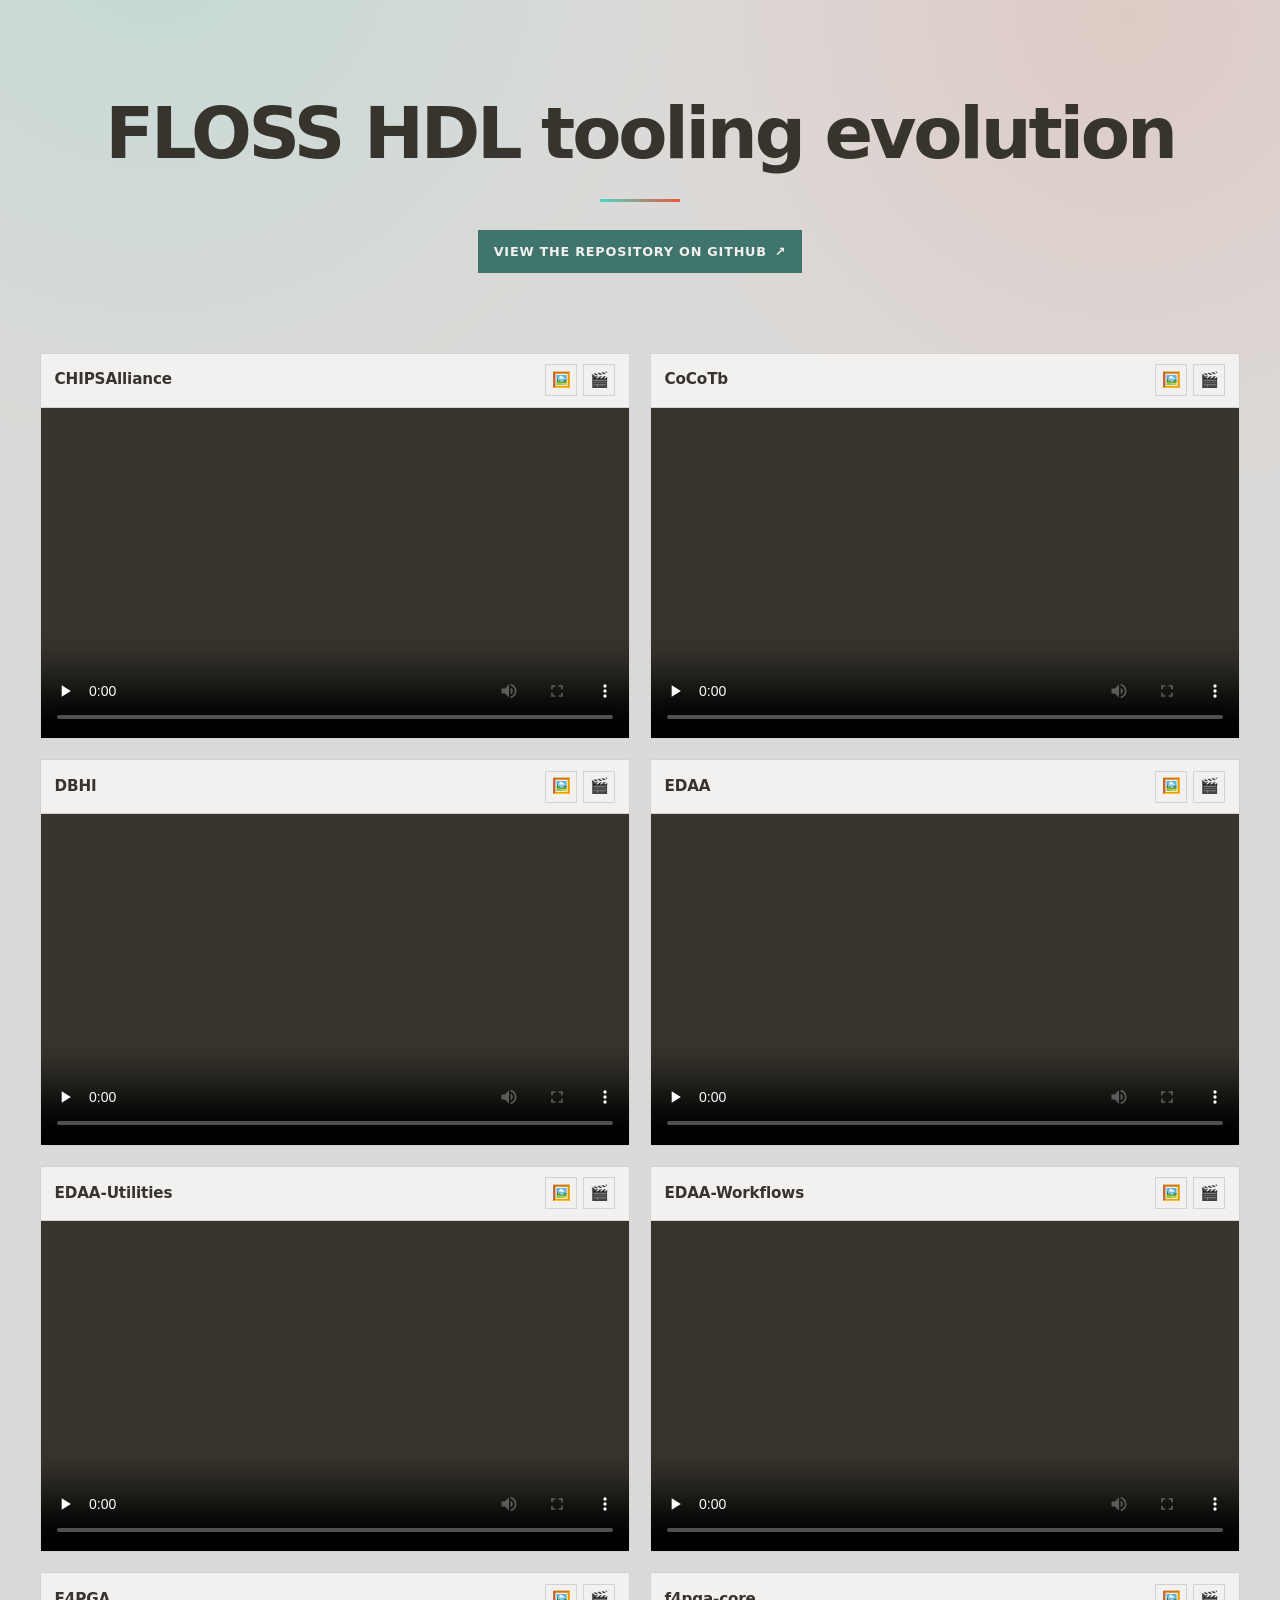
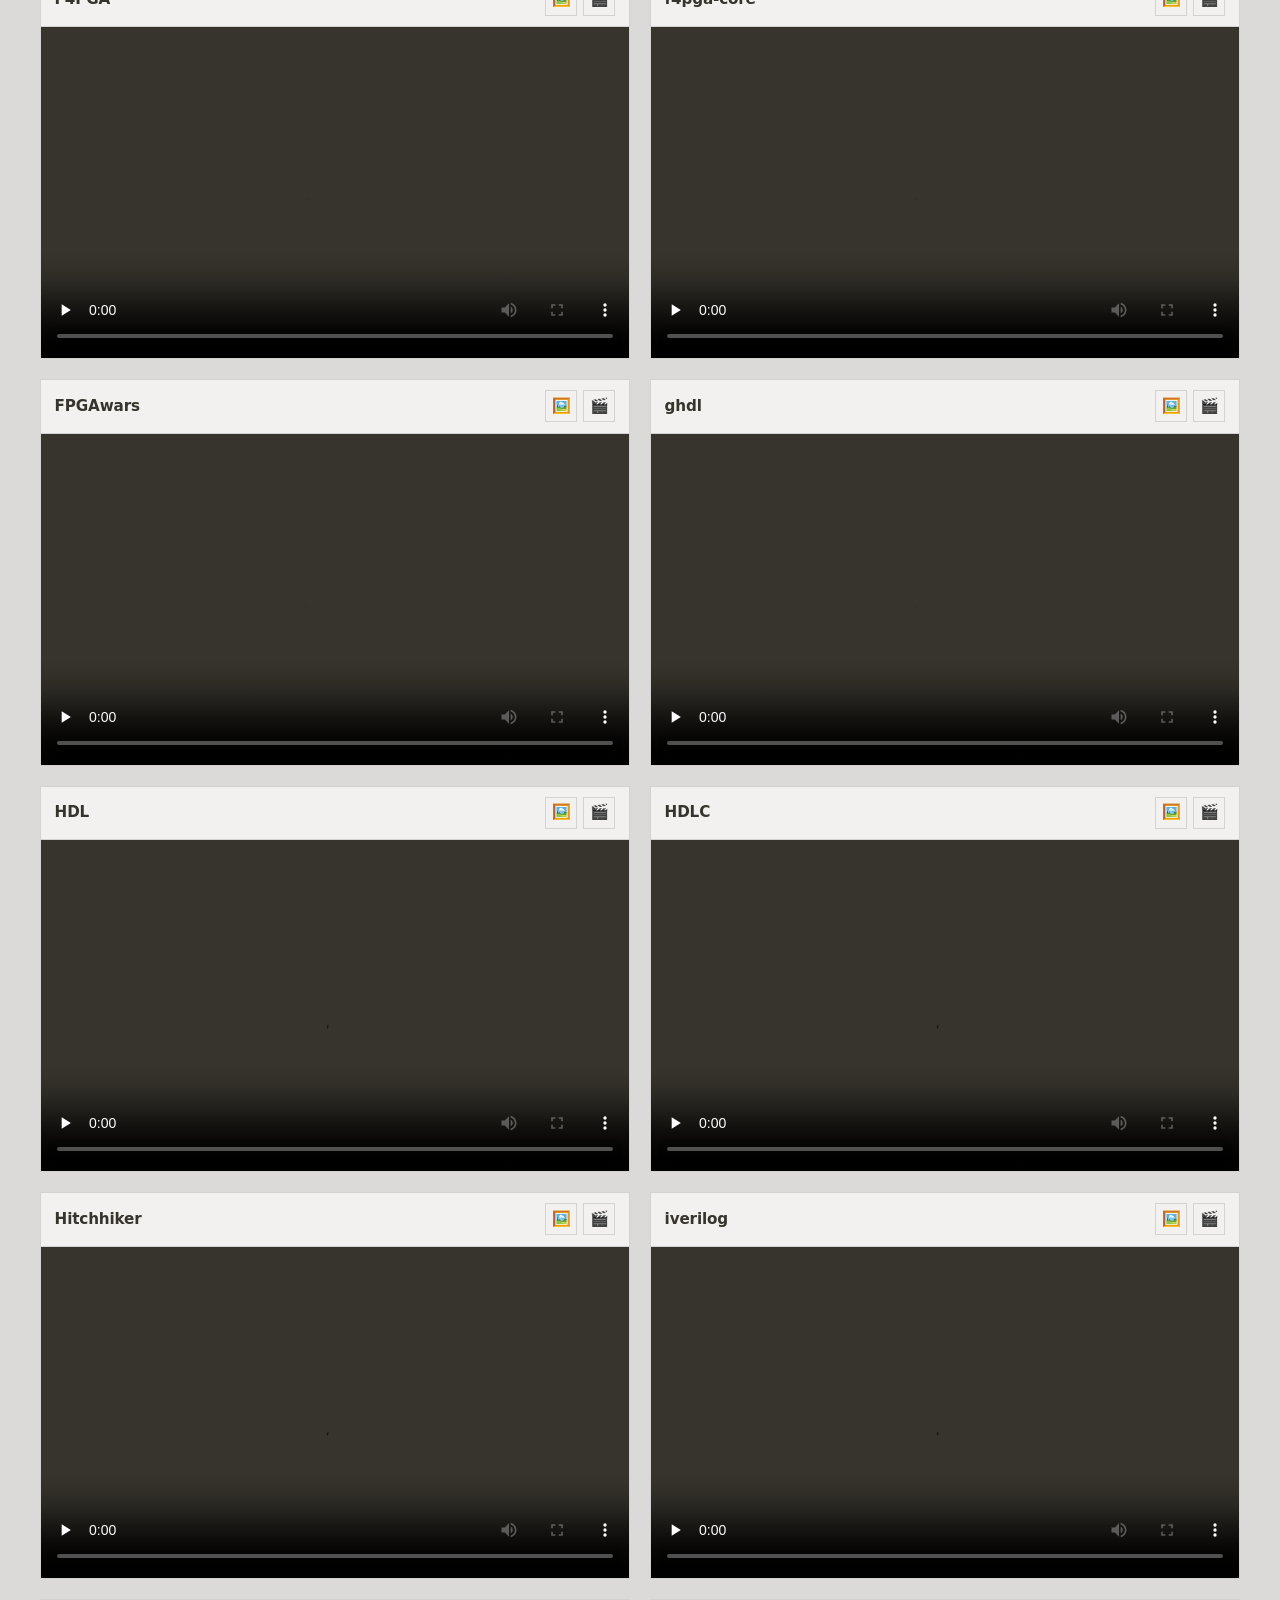
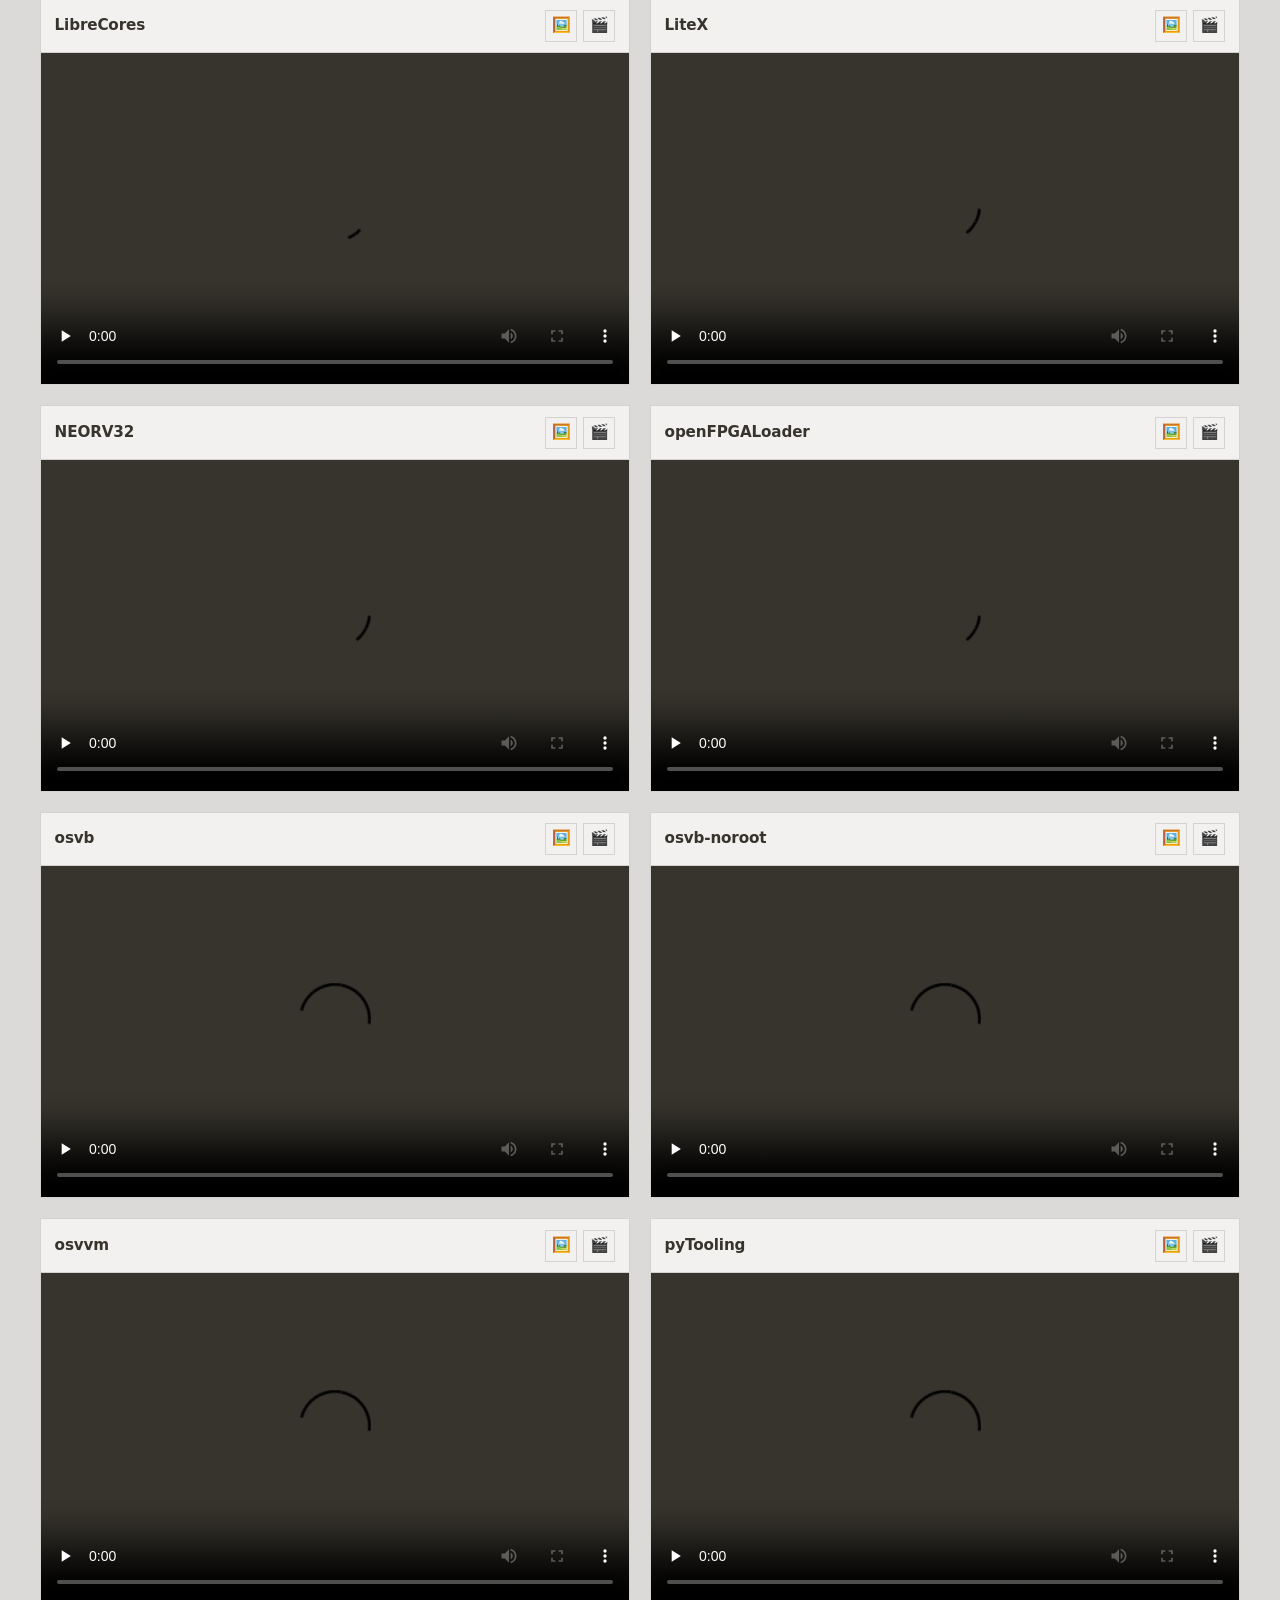
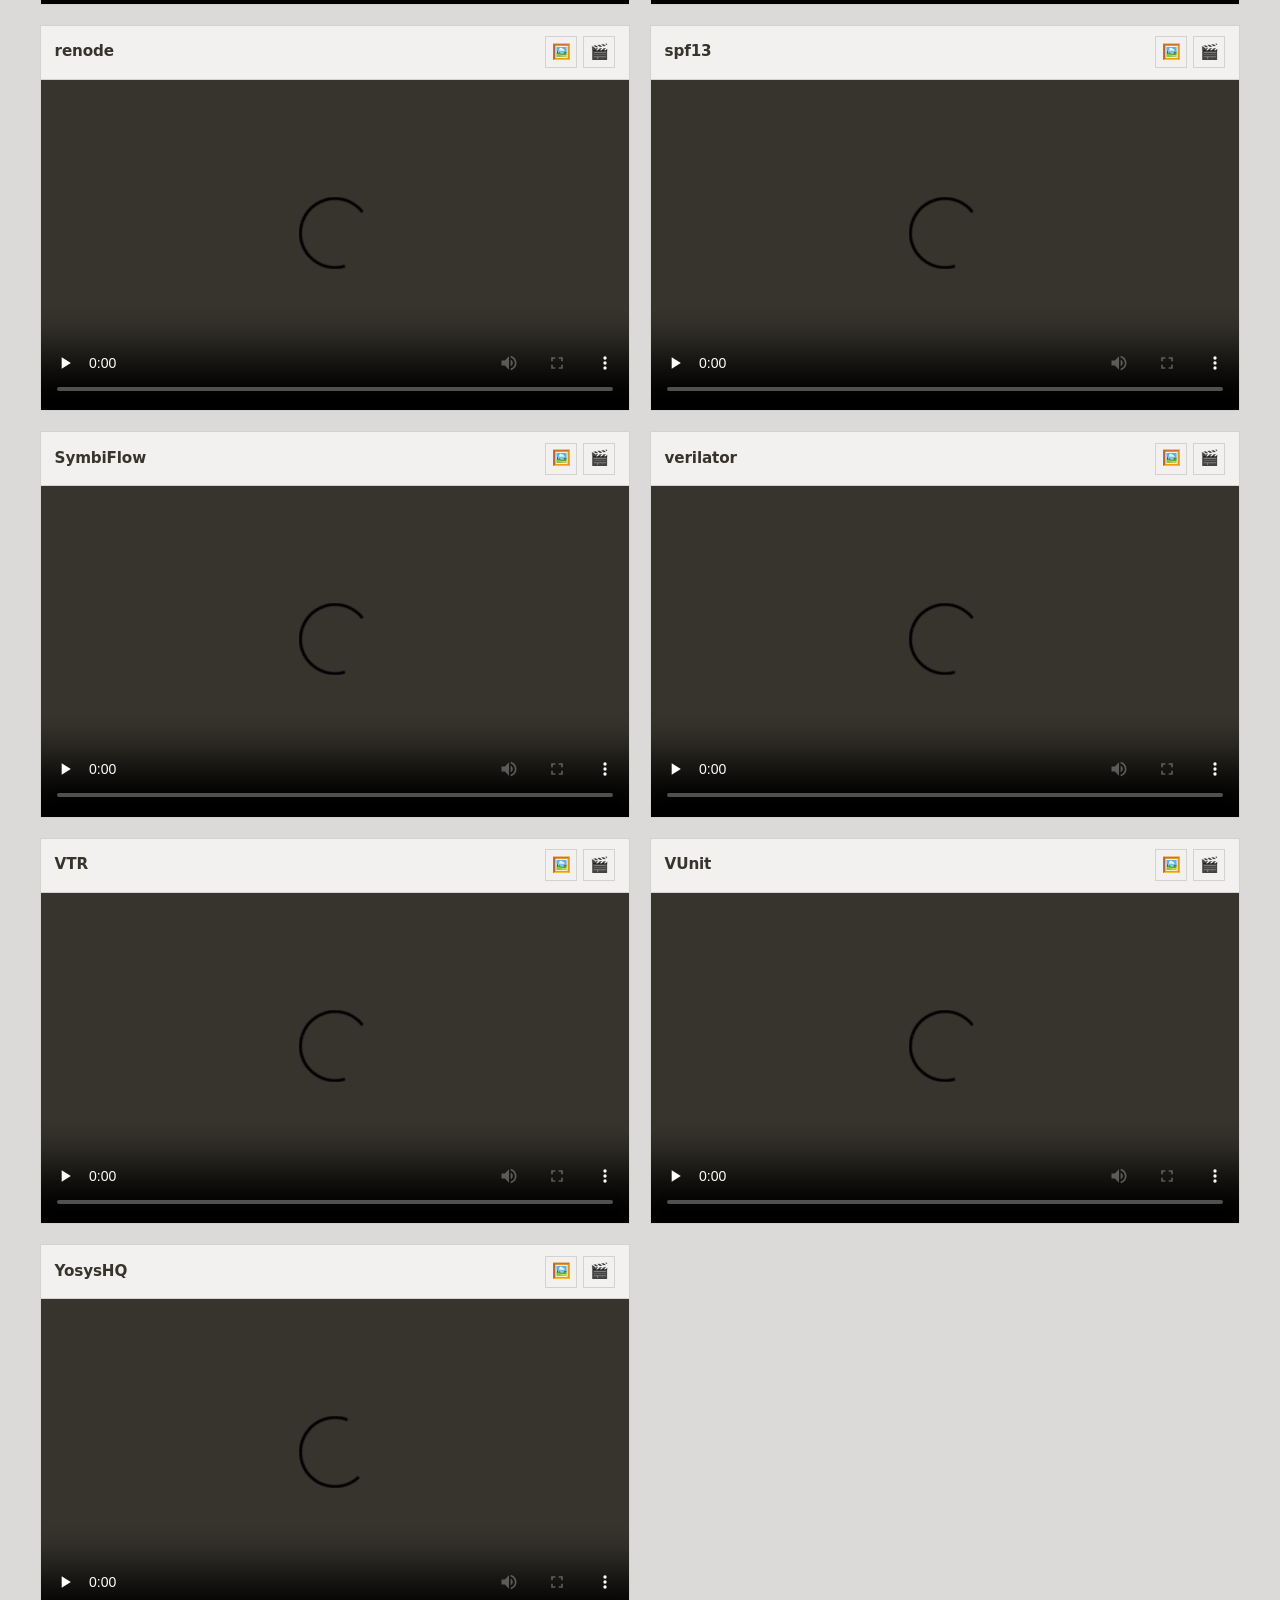
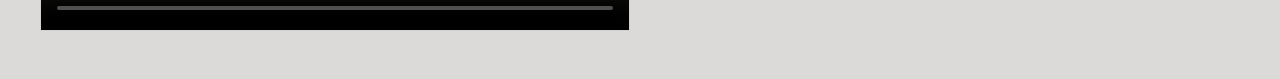
==== view/index.html @ a75ffa56 "add view" ====
<!doctype html>
<html lang="en">
<head>
<meta charset="utf-8">
<meta name="viewport" content="width=device-width, initial-scale=1">
<meta name="theme-color" content="#37342d">
<meta name="description" content="Repository history visualisations for open source hardware and EDA projects.">
<title>FLOSS HDL tooling evolution</title>
<link rel="stylesheet" href="style.css">
</head>
<body>
<header class="hero">
  <h1>FLOSS HDL tooling evolution</h1>
  <a class="button" href="https://github.com/umarcor/umarcor" target="_blank" rel="noopener">View the repository on GitHub <span aria-hidden="true">&#8599;</span></a>
</header>
<main>
  <noscript><p class="notice">This gallery needs JavaScript to list the release assets.</p></noscript>
  <div id="gallery" class="grid"></div>
</main>
<script src="script.js"></script>
</body>
</html>
---- view/style.css ----
:root {
  color-scheme: dark light;
  --teal: #4bd7c8;
  --coral: #ec563c;
  --cream: #f2f1ef;
  --ink: #37342d;
  --bg: var(--ink);
  --surface: color-mix(in srgb, var(--ink) 92%, var(--cream));
  --text: var(--cream);
  --muted: color-mix(in srgb, var(--cream) 70%, var(--ink));
  --border: color-mix(in srgb, var(--cream) 16%, transparent);
  --accent: var(--teal);
  --accent-2: var(--coral);
  --link: var(--teal);
  --button-text: var(--ink);
}
@media (prefers-color-scheme: light) {
  :root {
    --bg: color-mix(in srgb, var(--cream) 88%, var(--ink));
    --surface: var(--cream);
    --text: var(--ink);
    --muted: color-mix(in srgb, var(--ink) 80%, var(--cream));
    --border: color-mix(in srgb, var(--ink) 16%, transparent);
    --accent: color-mix(in srgb, var(--teal) 40%, var(--ink));
    --accent-2: color-mix(in srgb, var(--coral) 50%, var(--ink));
    --link: color-mix(in srgb, var(--teal) 28%, var(--ink));
    --button-text: var(--cream);
  }
}
* { box-sizing: border-box; }
html { -webkit-text-size-adjust: 100%; }
body {
  min-height: 100vh;
  margin: 0;
  font-family: ui-sans-serif, system-ui, -apple-system, "Segoe UI", Roboto, Helvetica, Arial, sans-serif;
  background-color: var(--bg);
  background-image:
    radial-gradient(circle at 12% -8%, color-mix(in srgb, var(--teal) 16%, transparent), transparent 34rem),
    radial-gradient(circle at 88% 2%, color-mix(in srgb, var(--coral) 12%, transparent), transparent 30rem);
  background-attachment: fixed;
  color: var(--text);
  line-height: 1.55;
}
::selection { background: var(--teal); color: var(--ink); }
a {
  color: var(--link);
  text-underline-offset: .18em;
}
a:hover {
  text-decoration-color: var(--accent-2);
  text-decoration-thickness: 2px;
}
a:focus-visible, video:focus-visible {
  outline: 2px solid var(--accent);
  outline-offset: 3px;
}
header, main {
  width: 100%;
  max-width: 1760px;
  margin: 0 auto;
  padding-inline: clamp(1rem, 4vw, 2.5rem);
}
.hero {
  max-width: 1400px;
  padding-top: clamp(3rem, 9vw, 6rem);
  padding-bottom: clamp(2rem, 5vw, 3.5rem);
  text-align: center;
}
h1 {
  margin: 0;
  font-size: clamp(1.05rem, 5.6vw, 4.5rem);
  font-weight: 750;
  letter-spacing: -.045em;
  line-height: 1.05;
  white-space: nowrap;
}
h1::after {
  content: "";
  display: block;
  width: clamp(3rem, 8vw, 5rem);
  height: 3px;
  margin: clamp(1.25rem, 3vw, 1.75rem) auto 0;
  background: linear-gradient(90deg, var(--teal), var(--coral));
}
.button {
  display: inline-flex;
  align-items: center;
  justify-content: center;
  gap: .5rem;
  padding: .65rem .95rem;
  border: 1px solid var(--accent);
  background: var(--accent);
  color: var(--button-text);
  font-size: .8rem;
  font-weight: 700;
  letter-spacing: .06em;
  text-decoration: none;
  text-transform: uppercase;
}
.hero .button { margin-top: 1.75rem; }
.grid {
  display: grid;
  grid-template-columns: repeat(auto-fill, minmax(min(100%, 400px), 1fr));
  gap: clamp(.75rem, 2vw, 1.25rem);
  padding-top: clamp(1rem, 2vw, 1.5rem);
  padding-bottom: 3rem;
}
.card {
  position: relative;
  display: flex;
  flex-direction: column;
  margin: 0;
  background: var(--surface);
  border: 1px solid var(--border);
  overflow: hidden;
}
.card::before {
  content: "";
  position: absolute;
  inset: 0 0 auto;
  z-index: 1;
  height: 2px;
  background: linear-gradient(90deg, var(--teal), var(--coral));
  opacity: 0;
  pointer-events: none;
}
.card video {
  display: block;
  width: 100%;
  aspect-ratio: 16 / 9;
  background: var(--ink);
  object-fit: contain;
}
.card-head {
  display: flex;
  align-items: center;
  justify-content: space-between;
  gap: .75rem;
  padding: .65rem .85rem;
  border-bottom: 1px solid var(--border);
}
.name {
  flex: 1;
  min-width: 0;
  font-size: .95rem;
  font-weight: 650;
  letter-spacing: -.01em;
  overflow-wrap: anywhere;
}
.card-meta {
  display: flex;
  flex-direction: column;
  align-items: center;
  gap: .15rem;
  padding: .55rem .85rem .7rem;
  border-top: 1px solid var(--border);
  color: var(--muted);
  font-size: .75rem;
  letter-spacing: .02em;
  text-align: center;
}
.meta-row { line-height: 1.35; }
.links {
  display: flex;
  flex: none;
  gap: .4rem;
}
.links a {
  display: grid;
  place-items: center;
  width: 2rem;
  height: 2rem;
  border: 1px solid var(--border);
  color: var(--text);
  font-size: .95rem;
  line-height: 1;
  text-decoration: none;
}
.error {
  margin: 0;
  padding: .6rem .85rem;
  border-top: 1px solid var(--border);
  border-left: 3px solid var(--accent-2);
  background: color-mix(in srgb, var(--coral) 12%, transparent);
  color: var(--text);
  font-size: .78rem;
}
.error a { color: inherit; font-weight: 600; }
.notice {
  margin: 1rem 0;
  padding: 1rem;
  border: 1px solid var(--border);
  background: var(--surface);
  color: var(--muted);
}
@media (hover: hover) and (prefers-reduced-motion: no-preference) {
  .card, .card::before, .button, .links a {
    transition: border-color .15s ease, background-color .15s ease, color .15s ease, opacity .15s ease;
  }
  .card:hover, .card:focus-within {
    border-color: var(--accent);
    background: color-mix(in srgb, var(--surface) 94%, var(--teal));
  }
  .card:hover::before, .card:focus-within::before { opacity: 1; }
  .button:hover {
    background: transparent;
    color: var(--accent);
  }
  .links a:hover {
    border-color: var(--accent);
    background: var(--accent);
    color: var(--button-text);
  }
}
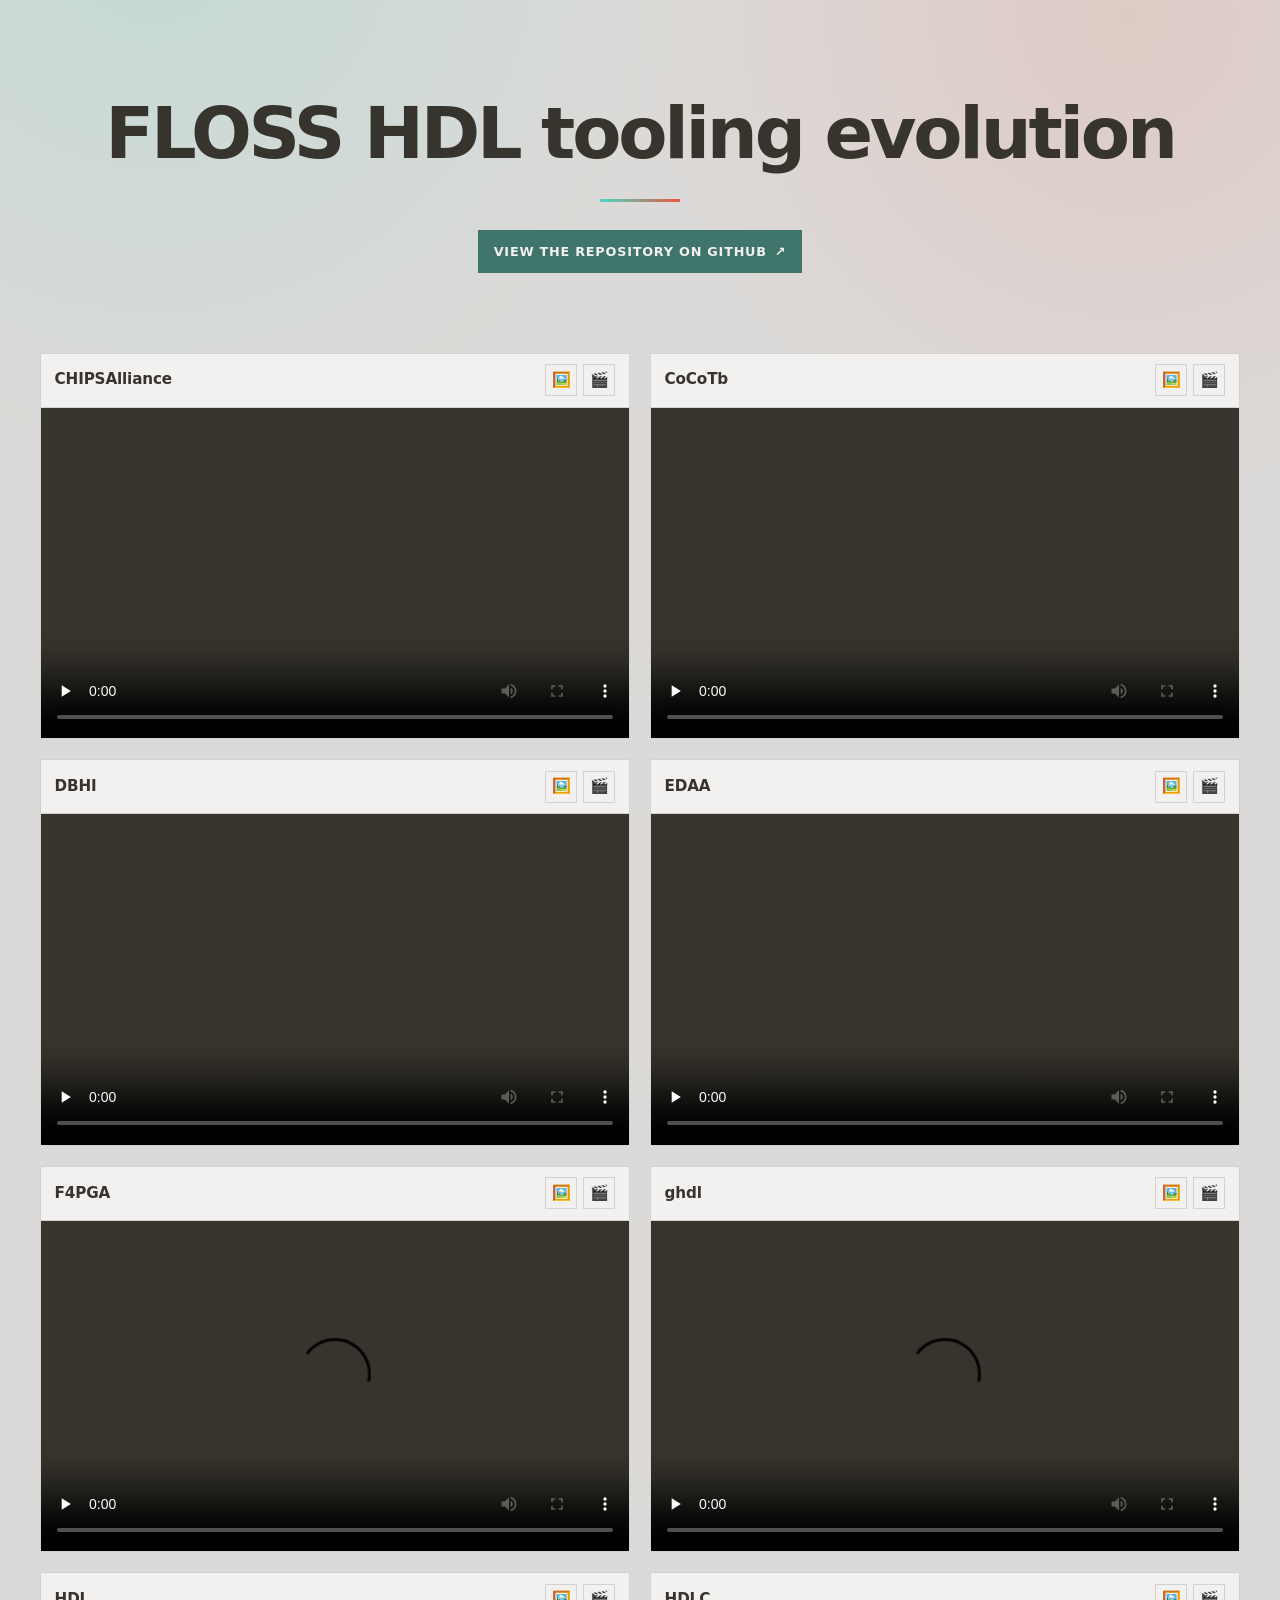
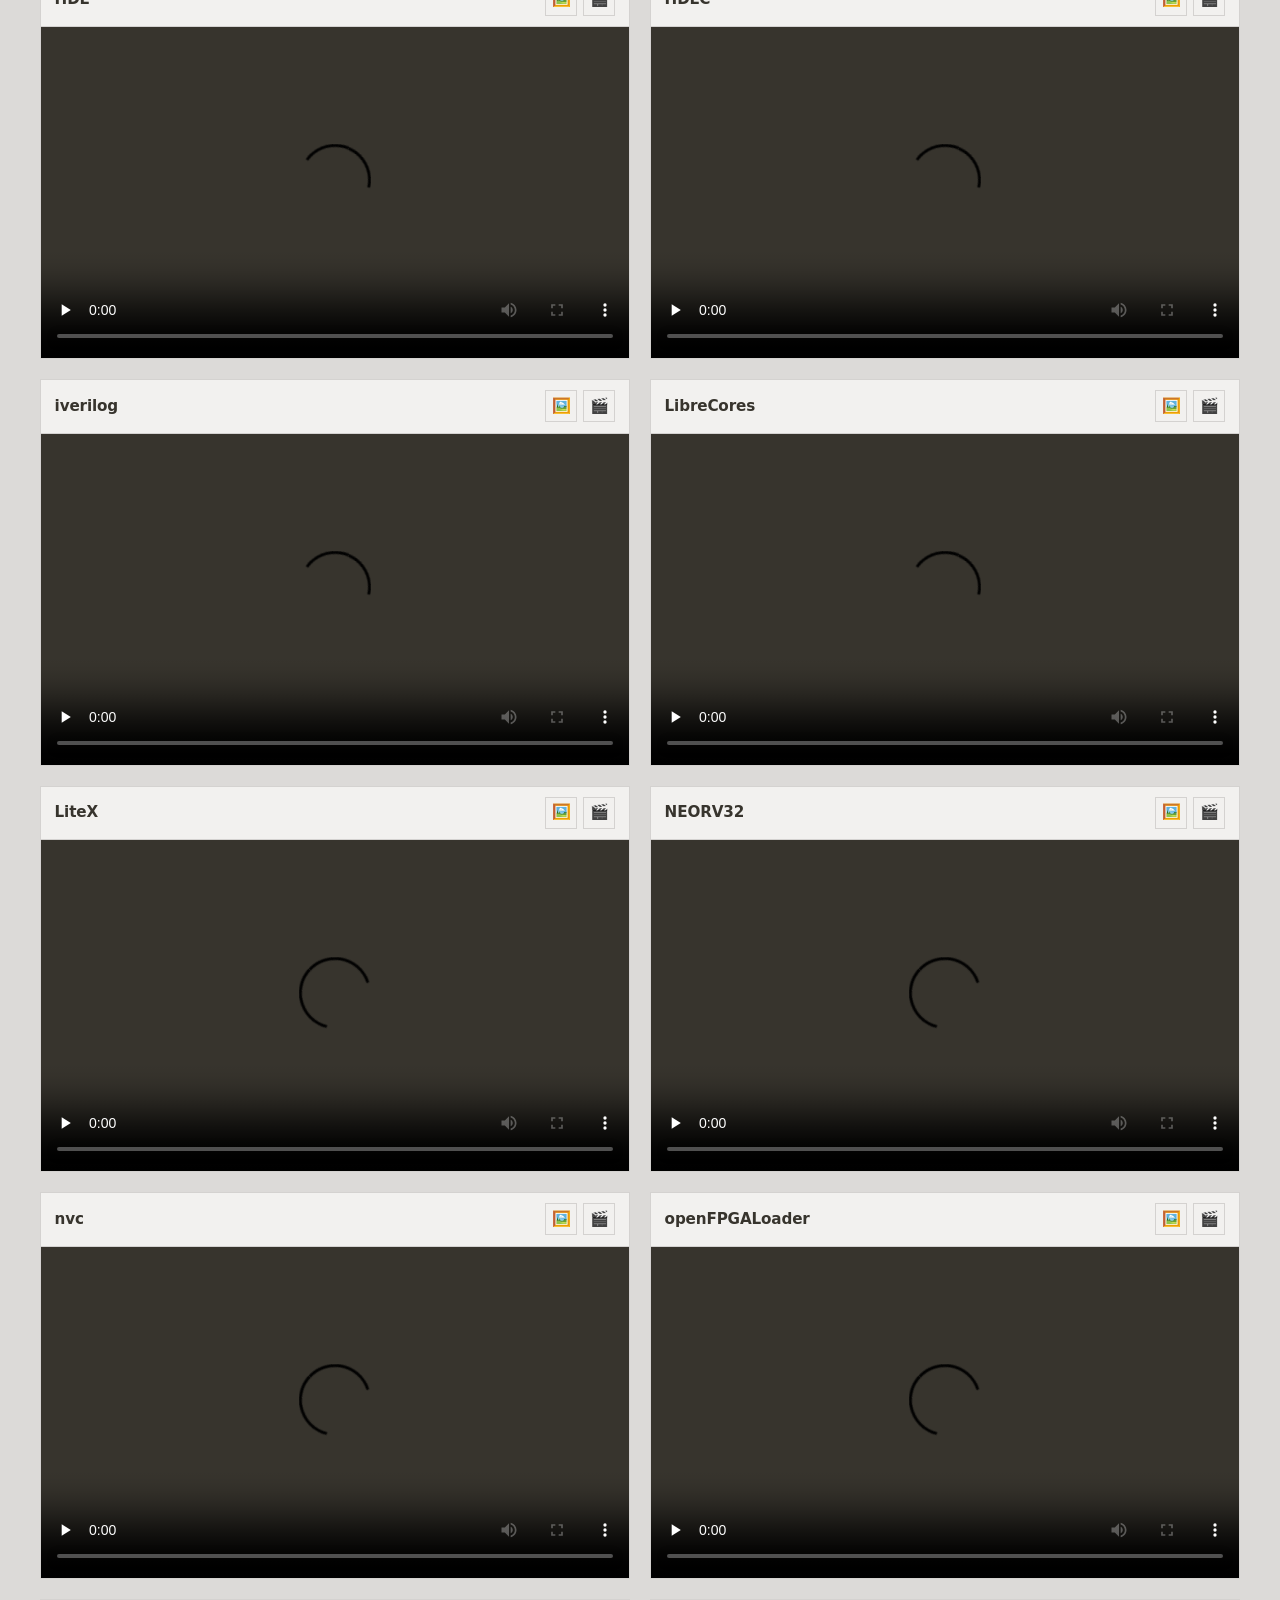
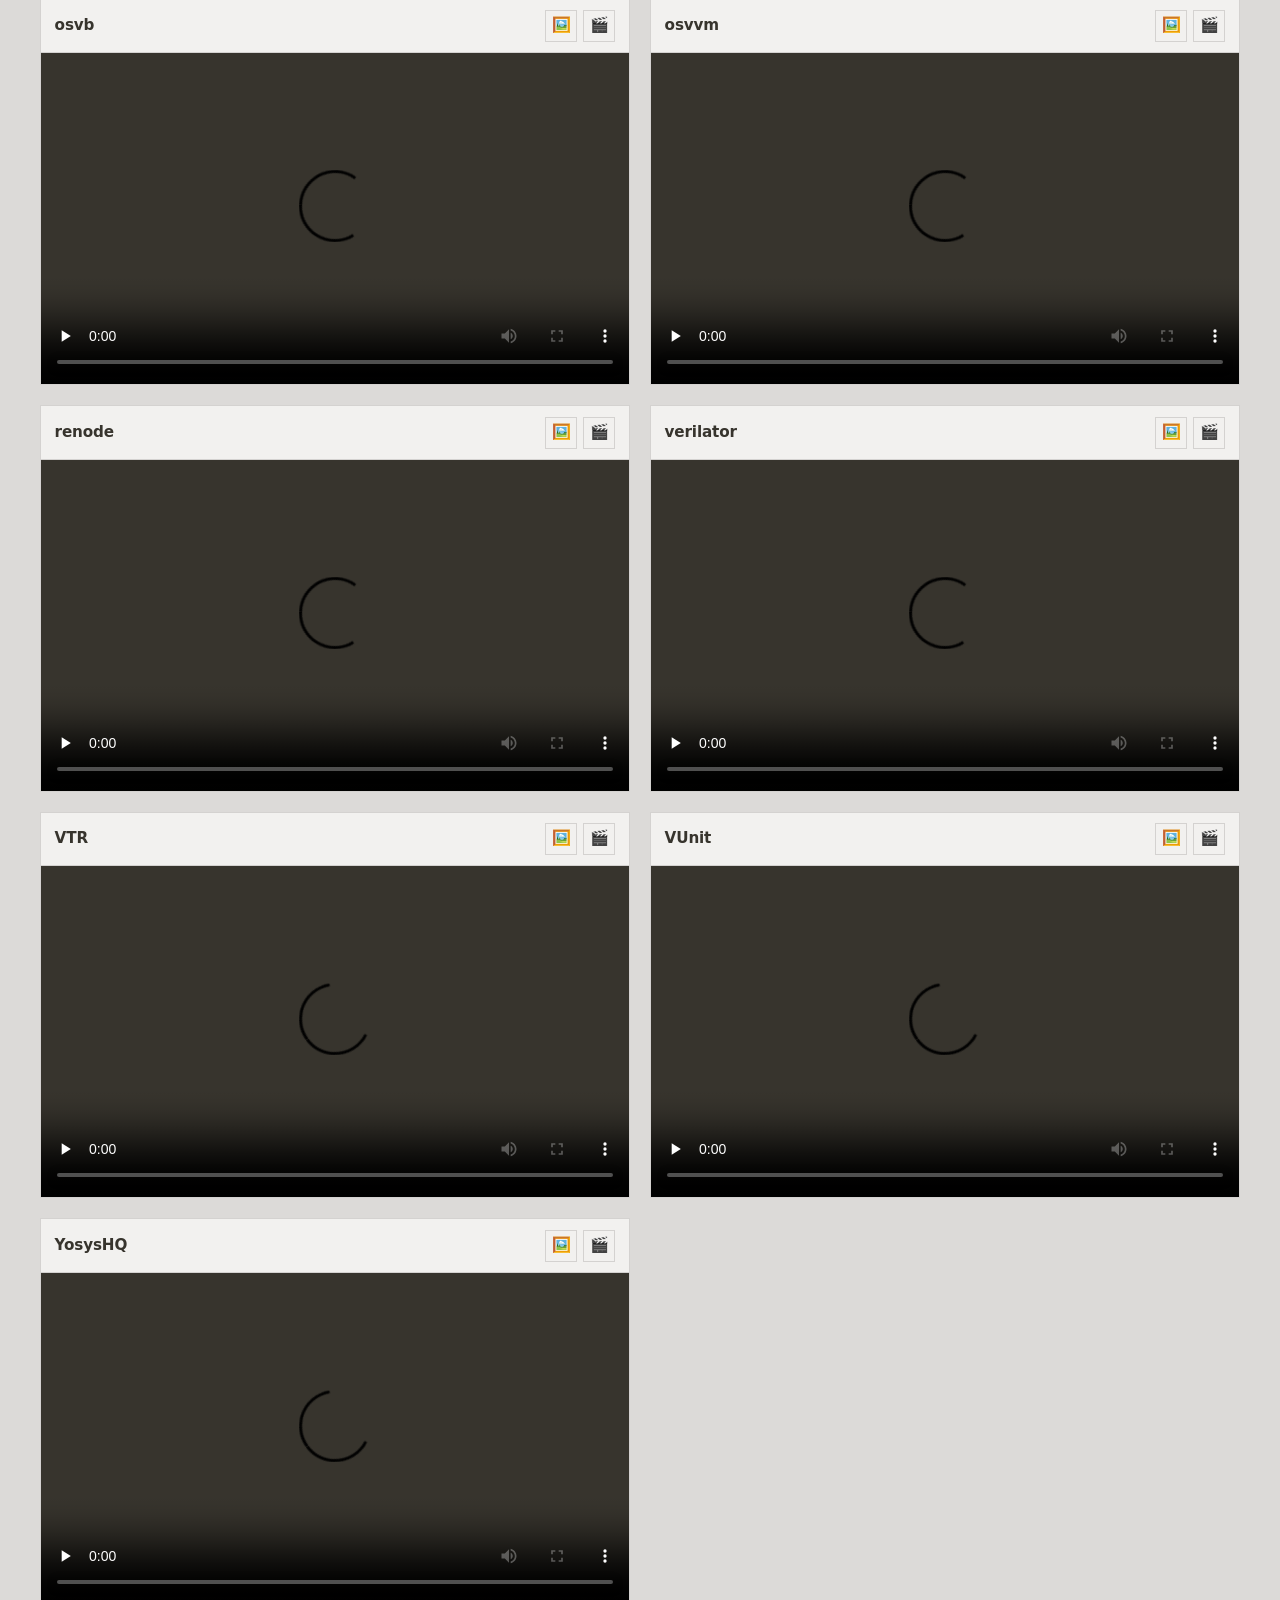
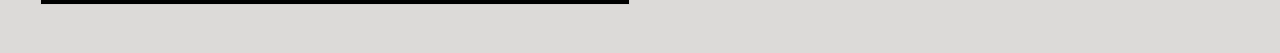
==== commit 79809027: "split to hdl/evolution" ====
--- a/view/index.html
+++ b/view/index.html
@@ -11,7 +11,7 @@
 <body>
 <header class="hero">
   <h1>FLOSS HDL tooling evolution</h1>
-  <a class="button" href="https://github.com/umarcor/umarcor" target="_blank" rel="noopener">View the repository on GitHub <span aria-hidden="true">&#8599;</span></a>
+  <a class="button" href="https://github.com/hdl/evolution" target="_blank" rel="noopener">View the repository on GitHub <span aria-hidden="true">&#8599;</span></a>
 </header>
 <main>
   <noscript><p class="notice">This gallery needs JavaScript to list the release assets.</p></noscript>
